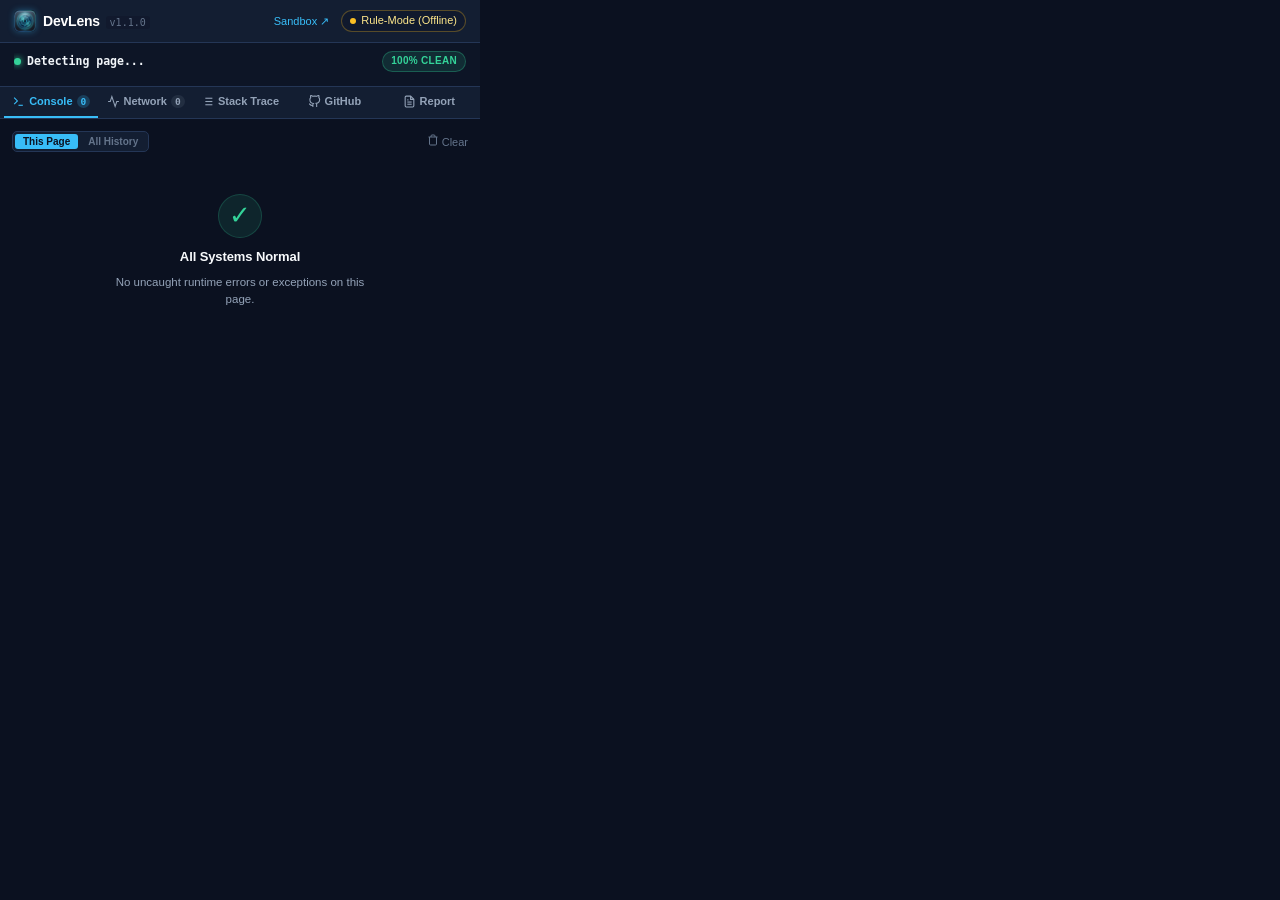
==== extension/popup/popup.html @ 3efe7715 "New Project" ====
<!DOCTYPE html>
<html lang="en">
<head>
  <meta charset="UTF-8">
  <meta name="viewport" content="width=device-width, initial-scale=1.0">
  <title>DevLens Diagnostics</title>
  <link rel="stylesheet" href="popup.css">
</head>
<body>
  <div class="app-container">
    <!-- 1. Permanent Main Header -->
    <header class="app-header">
      <div class="brand">
        <div class="brand-icon">
          <img src="../icons/icon48.png" alt="DevLens Logo" class="brand-logo-img" width="22" height="22">
        </div>
        <div class="brand-text">
          <span class="brand-name">DevLens</span>
          <span class="brand-version">v1.1.0</span>
        </div>
      </div>
      <div class="header-right">
        <button id="openSandboxBtn" class="header-link-btn" title="Open interactive test sandbox">Sandbox ↗</button>
        <div id="backendStatus" class="backend-pill offline" title="Checking local backend...">
          <span class="status-dot"></span>
          <span class="status-label">Checking...</span>
        </div>
      </div>
    </header>

    <!-- 2. Permanent Active Website Telemetry Strip -->
    <div class="site-telemetry-strip">
      <div class="telemetry-top-row">
        <div class="telemetry-site-info">
          <span class="pulse-dot"></span>
          <span id="currentDomain" class="site-domain" title="Active Page">Detecting page...</span>
        </div>
        <span id="healthBadge" class="health-pill clean">100% Clean</span>
      </div>
      <div id="techPillsContainer" class="site-tech-tags">
        <!-- Injected: e.g. React, Tailwind, Netlify -->
      </div>
    </div>

    <!-- 3. Navigation Tabs -->
    <nav class="nav-tabs">
      <button class="tab-btn active" data-tab="console">
        <svg width="13" height="13" viewBox="0 0 24 24" fill="none" stroke="currentColor" stroke-width="2"><polyline points="4 17 10 11 4 5"></polyline><line x1="12" y1="19" x2="20" y2="19"></line></svg>
        <span>Console</span>
        <span id="badgeErrors" class="tab-count">0</span>
      </button>
      <button class="tab-btn" data-tab="network">
        <svg width="13" height="13" viewBox="0 0 24 24" fill="none" stroke="currentColor" stroke-width="2"><polyline points="22 12 18 12 15 21 9 3 6 12 2 12"></polyline></svg>
        <span>Network</span>
        <span id="badgeNetwork" class="tab-count">0</span>
      </button>
      <button class="tab-btn" data-tab="stacktrace">
        <svg width="13" height="13" viewBox="0 0 24 24" fill="none" stroke="currentColor" stroke-width="2"><line x1="8" y1="6" x2="21" y2="6"></line><line x1="8" y1="12" x2="21" y2="12"></line><line x1="8" y1="18" x2="21" y2="18"></line><line x1="3" y1="6" x2="3.01" y2="6"></line><line x1="3" y1="12" x2="3.01" y2="12"></line><line x1="3" y1="18" x2="3.01" y2="18"></line></svg>
        <span>Stack Trace</span>
      </button>
      <button class="tab-btn" data-tab="github">
        <svg width="13" height="13" viewBox="0 0 24 24" fill="none" stroke="currentColor" stroke-width="2"><path d="M9 19c-5 1.5-5-2.5-7-3m14 6v-3.87a3.37 3.37 0 0 0-.94-2.61c3.14-.35 6.44-1.54 6.44-7A5.44 5.44 0 0 0 20 4.77 5.07 5.07 0 0 0 19.91 1S18.73.65 16 2.48a13.38 13.38 0 0 0-7 0C6.27.65 5.09 1 5.09 1A5.07 5.07 0 0 0 5 4.77a5.44 5.44 0 0 0-1.5 3.78c0 5.42 3.3 6.61 6.44 7A3.37 3.37 0 0 0 9 18.13V22"></path></svg>
        <span>GitHub</span>
      </button>
      <button class="tab-btn" data-tab="reports">
        <svg width="13" height="13" viewBox="0 0 24 24" fill="none" stroke="currentColor" stroke-width="2"><path d="M14 2H6a2 2 0 0 0-2 2v16a2 2 0 0 0 2 2h12a2 2 0 0 0 2-2V8z"></path><polyline points="14 2 14 8 20 8"></polyline><line x1="16" y1="13" x2="8" y2="13"></line><line x1="16" y1="17" x2="8" y2="17"></line><polyline points="10 9 9 9 8 9"></polyline></svg>
        <span>Report</span>
      </button>
    </nav>

    <!-- 4. Tab Panels (Strict Scrollable Viewport) -->
    <main class="panel-container">
      
      <!-- Panel 1: Console Errors -->
      <section id="tab-console" class="tab-panel active">
        <div class="panel-toolbar">
          <div class="scope-toggle">
            <button id="scopeThisPage" class="scope-btn active">This Page</button>
            <button id="scopeAllHistory" class="scope-btn">All History</button>
          </div>
          <button id="clearErrorsBtn" class="btn-ghost" title="Clear errors">
            <svg width="12" height="12" viewBox="0 0 24 24" fill="none" stroke="currentColor" stroke-width="2"><polyline points="3 6 5 6 21 6"></polyline><path d="M19 6v14a2 2 0 0 1-2 2H7a2 2 0 0 1-2-2V6m3 0V4a2 2 0 0 1 2-2h4a2 2 0 0 1 2 2v2"></path></svg>
            <span>Clear</span>
          </button>
        </div>
        <div id="errorsList" class="cards-list">
          <div class="empty-state">
            <div class="empty-icon">✓</div>
            <div class="empty-title">All Systems Normal</div>
            <p>No uncaught runtime errors or exceptions on this page.</p>
          </div>
        </div>
      </section>

      <!-- Panel 2: Network / API -->
      <section id="tab-network" class="tab-panel">
        <div class="panel-toolbar">
          <span class="toolbar-title">Network Anomalies</span>
          <button id="clearNetworkBtn" class="btn-ghost" title="Clear network">
            <svg width="12" height="12" viewBox="0 0 24 24" fill="none" stroke="currentColor" stroke-width="2"><polyline points="3 6 5 6 21 6"></polyline><path d="M19 6v14a2 2 0 0 1-2 2H7a2 2 0 0 1-2-2V6m3 0V4a2 2 0 0 1 2-2h4a2 2 0 0 1 2 2v2"></path></svg>
            <span>Clear</span>
          </button>
        </div>
        <div id="networkList" class="cards-list">
          <div class="empty-state">
            <div class="empty-icon">⚡</div>
            <div class="empty-title">Zero API Failures</div>
            <p>Monitored fetch and XHR calls are completing successfully.</p>
          </div>
        </div>
      </section>

      <!-- Panel 3: Stack Trace Analyzer -->
      <section id="tab-stacktrace" class="tab-panel">
        <div class="panel-toolbar">
          <span class="toolbar-title">Stack Trace Parser</span>
        </div>
        <div class="form-group">
          <textarea id="stacktraceInput" placeholder="Paste raw JavaScript or Python stack trace here..."></textarea>
          <button id="parseStacktraceBtn" class="btn-primary">
            <svg width="13" height="13" viewBox="0 0 24 24" fill="none" stroke="currentColor" stroke-width="2.2"><polygon points="5 3 19 12 5 21 5 3"></polygon></svg>
            <span>Analyze Trace</span>
          </button>
        </div>
        <div id="stacktraceResult" class="analysis-box hidden"></div>
      </section>

      <!-- Panel 4: GitHub Repository Analyzer -->
      <section id="tab-github" class="tab-panel">
        <div class="panel-toolbar">
          <span class="toolbar-title">Repository Health Auditor</span>
        </div>
        <div class="form-group row">
          <input type="text" id="githubRepoInput" placeholder="owner/repo (e.g. facebook/react)" />
          <button id="analyzeGithubBtn" class="btn-primary">
            <svg width="13" height="13" viewBox="0 0 24 24" fill="none" stroke="currentColor" stroke-width="2.2"><circle cx="11" cy="11" r="8"></circle><line x1="21" y1="21" x2="16.65" y2="16.65"></line></svg>
            <span>Audit</span>
          </button>
        </div>
        <div id="githubResult" class="analysis-box hidden"></div>
      </section>

      <!-- Panel 5: Reports & Export -->
      <section id="tab-reports" class="tab-panel">
        <div class="panel-toolbar">
          <span class="toolbar-title">Diagnostic Triage Report</span>
          <button id="clearAllBtn" class="btn-ghost-danger" title="Clear all session history">
            <svg width="12" height="12" viewBox="0 0 24 24" fill="none" stroke="currentColor" stroke-width="2"><polyline points="3 6 5 6 21 6"></polyline><path d="M19 6v14a2 2 0 0 1-2 2H7a2 2 0 0 1-2-2V6m3 0V4a2 2 0 0 1 2-2h4a2 2 0 0 1 2 2v2"></path></svg>
            Clear Data
          </button>
        </div>

        <div class="report-action-cards">
          <button id="exportMdBtn" class="action-card-btn primary">
            <div class="card-btn-icon">
              <svg width="16" height="16" viewBox="0 0 24 24" fill="none" stroke="currentColor" stroke-width="2"><path d="M14 2H6a2 2 0 0 0-2 2v16a2 2 0 0 0 2 2h12a2 2 0 0 0 2-2V8z"></path><polyline points="14 2 14 8 20 8"></polyline><line x1="16" y1="13" x2="8" y2="13"></line><line x1="16" y1="17" x2="8" y2="17"></line></svg>
            </div>
            <div class="card-btn-text">
              <span class="card-btn-title">Export Markdown</span>
              <span class="card-btn-subtitle">.md report for PRs & bugs</span>
            </div>
          </button>

          <button id="exportJsonBtn" class="action-card-btn">
            <div class="card-btn-icon">
              <svg width="16" height="16" viewBox="0 0 24 24" fill="none" stroke="currentColor" stroke-width="2"><polyline points="16 18 22 12 16 6"></polyline><polyline points="8 6 2 12 8 18"></polyline></svg>
            </div>
            <div class="card-btn-text">
              <span class="card-btn-title">Export JSON</span>
              <span class="card-btn-subtitle">Structured payload data</span>
            </div>
          </button>
        </div>

        <div class="preview-container">
          <div class="preview-header">
            <span class="preview-label">Report Preview</span>
            <button id="copyReportBtn" class="btn-copy" title="Copy preview to clipboard">
              <svg width="12" height="12" viewBox="0 0 24 24" fill="none" stroke="currentColor" stroke-width="2"><rect x="9" y="9" width="13" height="13" rx="2" ry="2"></rect><path d="M5 15H4a2 2 0 0 1-2-2V4a2 2 0 0 1 2-2h9a2 2 0 0 1 2 2v1"></path></svg>
              <span id="copyBtnText">Copy</span>
            </button>
          </div>
          <pre id="reportPreview">Click 'Export Markdown' to generate and preview report.</pre>
        </div>
      </section>

    </main>

    <!-- Diagnostic Details Drawer / Modal -->
    <div id="diagDrawer" class="drawer hidden">
      <div class="drawer-header">
        <span id="drawerTitle" class="drawer-title">Diagnostic Analysis</span>
        <button id="closeDrawerBtn" class="btn-close">&times;</button>
      </div>
      <div id="drawerBody" class="drawer-body">
        <!-- Injected dynamically -->
      </div>
    </div>

  </div>
  <script src="popup.js"></script>
</body>
</html>
---- extension/popup/popup.css ----
/* DevLens Modern Dark Theme - Clean & Stable Viewport */
:root {
  --bg-primary: #0B1120;
  --bg-secondary: #131E32;
  --bg-card: #182640;
  --bg-hover: #1E3152;
  --border-color: #243656;
  --border-light: rgba(56, 189, 248, 0.2);
  --text-primary: #F8FAFC;
  --text-secondary: #94A3B8;
  --text-muted: #64748B;
  --accent-blue: #38BDF8;
  --accent-blue-hover: #0EA5E9;
  --accent-red: #F87171;
  --accent-green: #34D399;
  --accent-amber: #FBBF24;
  --font-sans: -apple-system, BlinkMacSystemFont, "Segoe UI", Roboto, sans-serif;
  --font-mono: ui-monospace, SFMono-Regular, Menlo, Monaco, Consolas, monospace;
}

* {
  box-sizing: border-box;
  margin: 0;
  padding: 0;
}

html, body {
  width: 480px;
  background-color: var(--bg-primary);
  color: var(--text-primary);
  font-family: var(--font-sans);
  font-size: 13px;
  line-height: 1.45;
  margin: 0;
  padding: 0;
}

.app-container {
  display: flex;
  flex-direction: column;
  position: relative;
  max-height: 560px;
}

/* 1. Header */
.app-header {
  display: flex;
  justify-content: space-between;
  align-items: center;
  padding: 10px 14px;
  background: var(--bg-secondary);
  border-bottom: 1px solid var(--border-color);
  flex-shrink: 0;
}

.brand {
  display: flex;
  align-items: center;
  gap: 7px;
}

.brand-logo-img {
  border-radius: 5px;
  box-shadow: 0 0 6px rgba(56, 189, 248, 0.35);
  display: block;
}

.brand-name {
  font-size: 14px;
  font-weight: 700;
  color: #fff;
  letter-spacing: -0.2px;
}

.brand-version {
  font-size: 10px;
  color: var(--text-muted);
  background: rgba(15, 23, 42, 0.6);
  padding: 1px 4px;
  border-radius: 3px;
  margin-left: 2px;
  font-family: var(--font-mono);
}

.header-right {
  display: flex;
  align-items: center;
  gap: 8px;
}

.header-link-btn {
  background: none;
  border: none;
  color: var(--accent-blue);
  font-size: 11px;
  cursor: pointer;
  padding: 2px 4px;
}

.header-link-btn:hover {
  text-decoration: underline;
}

.backend-pill {
  display: flex;
  align-items: center;
  gap: 5px;
  font-size: 11px;
  padding: 2px 8px;
  border-radius: 9999px;
  background: rgba(15, 23, 42, 0.6);
  border: 1px solid var(--border-color);
}

.status-dot {
  width: 6px;
  height: 6px;
  border-radius: 50%;
  background-color: var(--text-muted);
}

.backend-pill.online .status-dot {
  background-color: var(--accent-green);
  box-shadow: 0 0 5px var(--accent-green);
}

.backend-pill.online {
  border-color: rgba(52, 211, 153, 0.3);
  color: #A7F3D0;
}

.backend-pill.offline .status-dot {
  background-color: var(--accent-amber);
}

.backend-pill.offline {
  border-color: rgba(251, 191, 36, 0.3);
  color: #FDE68A;
}

/* 2. Permanent Active Website Telemetry Strip */
.site-telemetry-strip {
  display: flex;
  flex-direction: column;
  gap: 6px;
  padding: 8px 14px;
  background: #0D1526;
  border-bottom: 1px solid var(--border-color);
  flex-shrink: 0;
}

.telemetry-top-row {
  display: flex;
  align-items: center;
  justify-content: space-between;
  gap: 8px;
}

.telemetry-site-info {
  display: flex;
  align-items: center;
  gap: 6px;
  overflow: hidden;
  flex: 1;
}

.pulse-dot {
  width: 7px;
  height: 7px;
  border-radius: 50%;
  background: var(--accent-green);
  box-shadow: 0 0 6px var(--accent-green);
  flex-shrink: 0;
}

.site-domain {
  font-family: var(--font-mono);
  font-size: 11.5px;
  font-weight: 600;
  color: #F1F5F9;
  white-space: nowrap;
  overflow: hidden;
  text-overflow: ellipsis;
}

.site-tech-tags {
  display: flex;
  flex-wrap: wrap;
  gap: 5px;
  align-items: center;
}

.tech-pill {
  font-size: 10px;
  font-weight: 600;
  padding: 2px 7px;
  border-radius: 4px;
  background: rgba(56, 189, 248, 0.1);
  border: 1px solid rgba(56, 189, 248, 0.22);
  color: var(--accent-blue);
  white-space: nowrap;
  letter-spacing: 0.1px;
}

.health-pill {
  font-size: 10px;
  font-weight: 700;
  padding: 2px 8px;
  border-radius: 9999px;
  text-transform: uppercase;
  white-space: nowrap;
  flex-shrink: 0;
  letter-spacing: 0.3px;
}

.health-pill.clean {
  background: rgba(52, 211, 153, 0.12);
  color: var(--accent-green);
  border: 1px solid rgba(52, 211, 153, 0.3);
}

.health-pill.warn {
  background: rgba(248, 113, 113, 0.12);
  color: var(--accent-red);
  border: 1px solid rgba(248, 113, 113, 0.3);
}

/* 3. Navigation Tabs */
.nav-tabs {
  display: flex;
  background: var(--bg-secondary);
  border-bottom: 1px solid var(--border-color);
  padding: 0 4px;
  flex-shrink: 0;
}

.tab-btn {
  flex: 1;
  background: none;
  border: none;
  border-bottom: 2px solid transparent;
  color: var(--text-secondary);
  padding: 8px 3px;
  font-size: 11px;
  font-weight: 600;
  cursor: pointer;
  display: flex;
  justify-content: center;
  align-items: center;
  gap: 4px;
  white-space: nowrap;
  transition: all 0.15s ease;
}

.tab-btn svg {
  flex-shrink: 0;
}

.tab-btn:hover {
  color: var(--text-primary);
}

.tab-btn.active {
  color: var(--accent-blue);
  border-bottom-color: var(--accent-blue);
}

.tab-count {
  font-size: 9.5px;
  padding: 1px 4px;
  border-radius: 8px;
  background: rgba(148, 163, 184, 0.12);
  font-family: var(--font-mono);
}

.tab-btn.active .tab-count {
  background: rgba(56, 189, 248, 0.2);
  color: var(--accent-blue);
}

/* 4. Scrollable Main Container */
.panel-container {
  padding: 12px;
  flex: 1;
  overflow-y: auto;
  overflow-x: hidden;
}

.tab-panel {
  display: none;
}

.tab-panel.active {
  display: block;
}

.panel-toolbar {
  display: flex;
  justify-content: space-between;
  align-items: center;
  margin-bottom: 10px;
}

.toolbar-title {
  font-size: 11px;
  font-weight: 700;
  color: var(--text-secondary);
  text-transform: uppercase;
  letter-spacing: 0.5px;
}

/* Scope Toggle */
.scope-toggle {
  display: flex;
  background: var(--bg-secondary);
  border: 1px solid var(--border-color);
  border-radius: 5px;
  padding: 2px;
  gap: 2px;
}

.scope-btn {
  background: none;
  border: none;
  color: var(--text-muted);
  font-size: 10px;
  font-weight: 600;
  padding: 2px 8px;
  border-radius: 3px;
  cursor: pointer;
  transition: all 0.15s;
}

.scope-btn.active {
  background: var(--accent-blue);
  color: #0B1120;
}

/* Presets & Buttons */
.preset-pills {
  display: flex;
  gap: 4px;
}

.preset-btn {
  background: var(--bg-card);
  border: 1px solid var(--border-color);
  color: var(--text-secondary);
  font-size: 10px;
  padding: 2px 6px;
  border-radius: 4px;
  cursor: pointer;
}

.preset-btn:hover {
  border-color: var(--accent-blue);
  color: var(--accent-blue);
}

/* Cards & Lists */
.cards-list {
  display: flex;
  flex-direction: column;
  gap: 8px;
}

.item-card {
  background: var(--bg-card);
  border: 1px solid var(--border-color);
  border-radius: 6px;
  padding: 10px;
  display: flex;
  flex-direction: column;
  gap: 6px;
}

.item-card:hover {
  border-color: var(--accent-blue);
}

.item-header {
  display: flex;
  justify-content: space-between;
  align-items: center;
}

.badge-tag {
  font-size: 10px;
  font-weight: 700;
  padding: 1px 5px;
  border-radius: 3px;
  font-family: var(--font-mono);
  text-transform: uppercase;
}

.badge-error {
  background: rgba(248, 113, 113, 0.15);
  color: var(--accent-red);
}

.badge-status {
  background: rgba(251, 191, 36, 0.15);
  color: var(--accent-amber);
}

.badge-status.red {
  background: rgba(248, 113, 113, 0.15);
  color: var(--accent-red);
}

.item-title {
  font-family: var(--font-mono);
  font-size: 11.5px;
  color: #F1F5F9;
  word-break: break-all;
}

.item-meta {
  font-size: 11px;
  color: var(--text-muted);
  display: flex;
  justify-content: space-between;
  align-items: center;
}

.btn-mini {
  background: var(--bg-secondary);
  border: 1px solid var(--border-color);
  color: var(--accent-blue);
  font-size: 11px;
  padding: 2px 7px;
  border-radius: 4px;
  cursor: pointer;
}

.btn-mini:hover {
  background: var(--accent-blue);
  color: #0B1120;
}

/* Empty States */
.empty-state {
  text-align: center;
  padding: 32px 16px 24px;
  color: var(--text-muted);
  display: flex;
  flex-direction: column;
  align-items: center;
  gap: 8px;
}

.empty-icon {
  font-size: 26px;
  color: var(--accent-green);
  display: flex;
  align-items: center;
  justify-content: center;
  width: 44px;
  height: 44px;
  border-radius: 50%;
  background: rgba(52, 211, 153, 0.1);
  border: 1px solid rgba(52, 211, 153, 0.2);
  margin-bottom: 2px;
}

.empty-title {
  font-size: 13px;
  font-weight: 700;
  color: #F8FAFC;
  letter-spacing: -0.1px;
}

.empty-state p {
  font-size: 11.5px;
  max-width: 280px;
  line-height: 1.45;
  color: var(--text-secondary);
}

.mini-action {
  margin-top: 6px;
  font-size: 11px;
  padding: 5px 10px;
}

/* Forms & Inputs */
.form-group {
  display: flex;
  flex-direction: column;
  gap: 8px;
  margin-bottom: 10px;
}

.form-group.row {
  flex-direction: row;
  align-items: stretch;
  gap: 6px;
}

textarea, input[type="text"] {
  background: var(--bg-card);
  border: 1px solid var(--border-color);
  border-radius: 6px;
  color: var(--text-primary);
  font-family: var(--font-mono);
  font-size: 11.5px;
  padding: 8px 10px;
  outline: none;
  width: 100%;
  box-sizing: border-box;
}

textarea {
  min-height: 90px;
  resize: vertical;
}

textarea:focus, input[type="text"]:focus {
  border-color: var(--accent-blue);
}

.btn-primary {
  background: var(--accent-blue);
  color: #0B1120;
  border: none;
  font-weight: 700;
  font-size: 11.5px;
  padding: 8px 14px;
  border-radius: 6px;
  cursor: pointer;
  display: inline-flex;
  align-items: center;
  justify-content: center;
  gap: 6px;
  white-space: nowrap;
  transition: all 0.15s ease;
}

.btn-primary:hover {
  background: var(--accent-blue-hover);
  transform: translateY(-1px);
}

.btn-primary svg {
  flex-shrink: 0;
}

.btn-secondary {
  background: var(--bg-secondary);
  color: var(--text-primary);
  border: 1px solid var(--border-color);
  font-weight: 500;
  padding: 6px 12px;
  border-radius: 5px;
  cursor: pointer;
}

.btn-secondary:hover {
  background: var(--bg-hover);
}

.btn-danger {
  background: rgba(248, 113, 113, 0.12);
  color: var(--accent-red);
  border: 1px solid rgba(248, 113, 113, 0.3);
  font-weight: 500;
  padding: 6px 12px;
  border-radius: 5px;
  cursor: pointer;
}

.btn-ghost {
  background: none;
  border: none;
  color: var(--text-muted);
  font-size: 11px;
  cursor: pointer;
}

.btn-ghost:hover {
  color: var(--text-primary);
}

/* Analysis Boxes */
.analysis-box {
  background: var(--bg-card);
  border: 1px solid var(--border-color);
  border-radius: 6px;
  padding: 10px;
  display: flex;
  flex-direction: column;
  gap: 6px;
}

.analysis-box.hidden, .drawer.hidden {
  display: none !important;
}

.checklist {
  list-style: none;
}

.checklist li {
  padding: 2px 0;
  font-size: 11px;
}

.checklist li.pass { color: var(--accent-green); }
.checklist li.fail { color: var(--accent-red); }

/* Reports View */
.section-desc {
  font-size: 11px;
  color: var(--text-muted);
  margin-bottom: 10px;
}

/* Modern Report Action Cards */
.report-action-cards {
  display: grid;
  grid-template-columns: 1fr 1fr;
  gap: 8px;
  margin-bottom: 12px;
}

.action-card-btn {
  background: var(--bg-card);
  border: 1px solid var(--border-color);
  border-radius: 8px;
  padding: 10px 12px;
  display: flex;
  align-items: center;
  gap: 10px;
  cursor: pointer;
  text-align: left;
  transition: all 0.15s ease;
}

.action-card-btn:hover {
  border-color: var(--accent-blue);
  background: var(--bg-hover);
  transform: translateY(-1px);
}

.action-card-btn.primary {
  background: linear-gradient(135deg, rgba(56, 189, 248, 0.12) 0%, rgba(14, 165, 233, 0.05) 100%);
  border-color: rgba(56, 189, 248, 0.3);
}

.action-card-btn.primary:hover {
  border-color: var(--accent-blue);
  background: linear-gradient(135deg, rgba(56, 189, 248, 0.2) 0%, rgba(14, 165, 233, 0.1) 100%);
}

.card-btn-icon {
  color: var(--accent-blue);
  display: flex;
  align-items: center;
  flex-shrink: 0;
}

.card-btn-text {
  display: flex;
  flex-direction: column;
  gap: 1px;
}

.card-btn-title {
  font-size: 11px;
  font-weight: 700;
  color: #fff;
}

.card-btn-subtitle {
  font-size: 9.5px;
  color: var(--text-muted);
  white-space: nowrap;
}

.btn-ghost-danger {
  background: none;
  border: none;
  color: rgba(248, 113, 113, 0.7);
  font-size: 10.5px;
  cursor: pointer;
  display: flex;
  align-items: center;
  gap: 4px;
  padding: 2px 6px;
  border-radius: 4px;
  transition: all 0.15s;
}

.btn-ghost-danger:hover {
  color: var(--accent-red);
  background: rgba(248, 113, 113, 0.1);
}

/* Preview Header & Container */
.preview-container {
  display: flex;
  flex-direction: column;
  gap: 6px;
}

.preview-header {
  display: flex;
  justify-content: space-between;
  align-items: center;
}

.preview-label {
  font-size: 10px;
  color: var(--text-muted);
  font-weight: 700;
  text-transform: uppercase;
  letter-spacing: 0.5px;
}

.btn-copy {
  background: var(--bg-card);
  border: 1px solid var(--border-color);
  color: var(--text-secondary);
  font-size: 10px;
  font-weight: 600;
  padding: 2px 7px;
  border-radius: 4px;
  cursor: pointer;
  display: flex;
  align-items: center;
  gap: 4px;
  transition: all 0.15s;
}

.btn-copy:hover {
  color: var(--accent-blue);
  border-color: var(--accent-blue);
}

.btn-copy.copied {
  color: var(--accent-green);
  border-color: var(--accent-green);
}

#reportPreview {
  background: #070B14;
  border: 1px solid var(--border-color);
  padding: 10px 12px;
  border-radius: 6px;
  font-family: var(--font-mono);
  font-size: 11px;
  max-height: 150px;
  overflow-y: auto;
  white-space: pre-wrap;
  color: #E2E8F0;
  line-height: 1.45;
}

/* Modal Drawer */
.drawer {
  position: absolute;
  top: 0;
  left: 0;
  right: 0;
  bottom: 0;
  background: var(--bg-primary);
  z-index: 50;
  padding: 14px;
  display: flex;
  flex-direction: column;
  overflow-y: auto;
}

.drawer-header {
  display: flex;
  justify-content: space-between;
  align-items: center;
  border-bottom: 1px solid var(--border-color);
  padding-bottom: 8px;
  margin-bottom: 10px;
}

.drawer-title {
  font-weight: 700;
  font-size: 13px;
}

.btn-close {
  background: none;
  border: none;
  color: var(--text-muted);
  font-size: 18px;
  cursor: pointer;
  line-height: 1;
  padding: 2px;
  border-radius: 4px;
}

.btn-close:hover {
  color: var(--text-primary);
  background: var(--bg-hover);
}

/* Custom Sleek Scrollbars */
::-webkit-scrollbar {
  width: 5px;
  height: 5px;
}

::-webkit-scrollbar-track {
  background: rgba(15, 23, 42, 0.4);
}

::-webkit-scrollbar-thumb {
  background: var(--border-color);
  border-radius: 4px;
}

::-webkit-scrollbar-thumb:hover {
  background: var(--accent-blue);
}
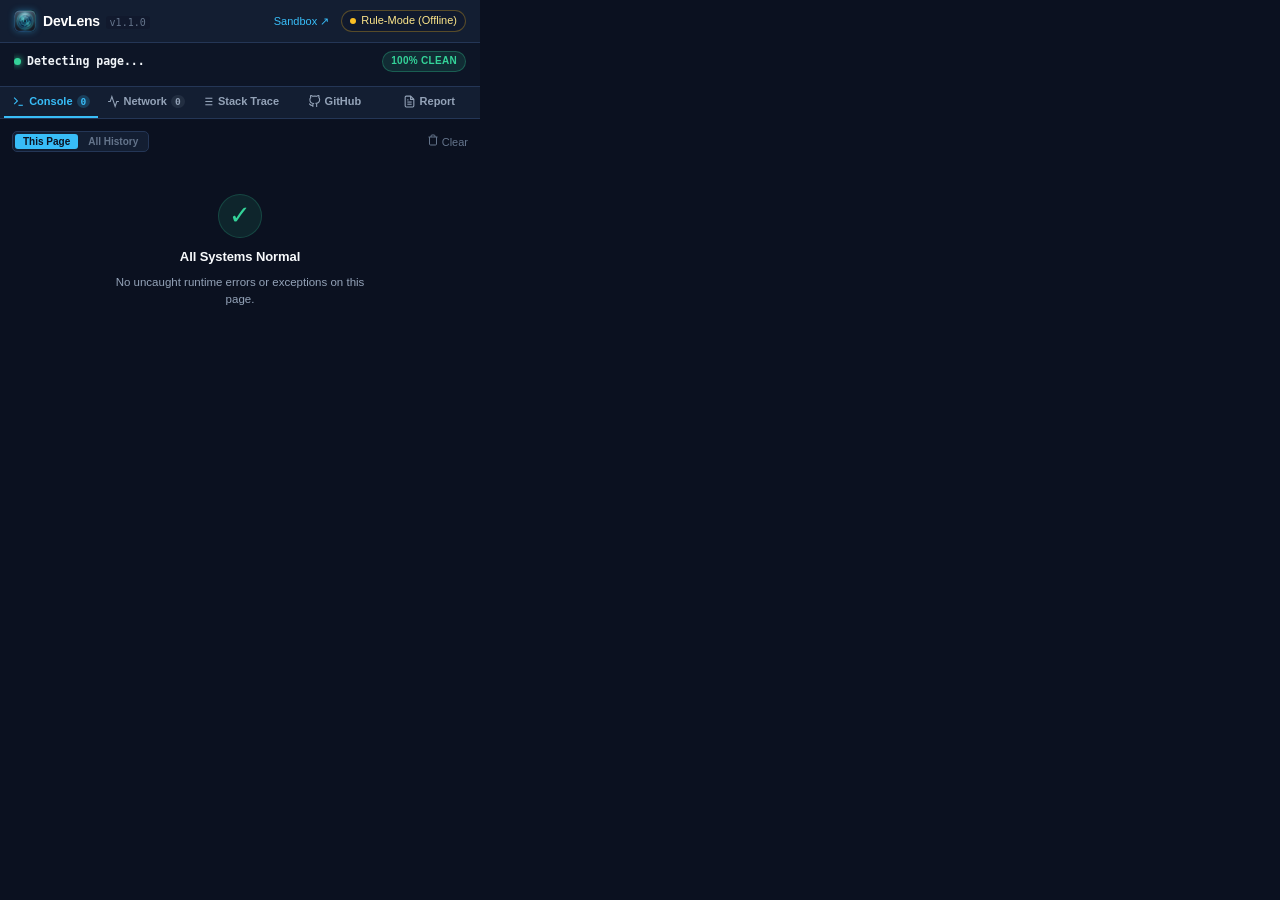
==== commit e0b92c3d: "feat: add network analyzer module and backend virtual environment" ====
--- a/extension/popup/popup.html
+++ b/extension/popup/popup.html
@@ -16,7 +16,7 @@
         </div>
         <div class="brand-text">
           <span class="brand-name">DevLens</span>
-          <span class="brand-version">v1.1.0</span>
+          <span class="brand-version">v1.1.0 </span>
         </div>
       </div>
       <div class="header-right">
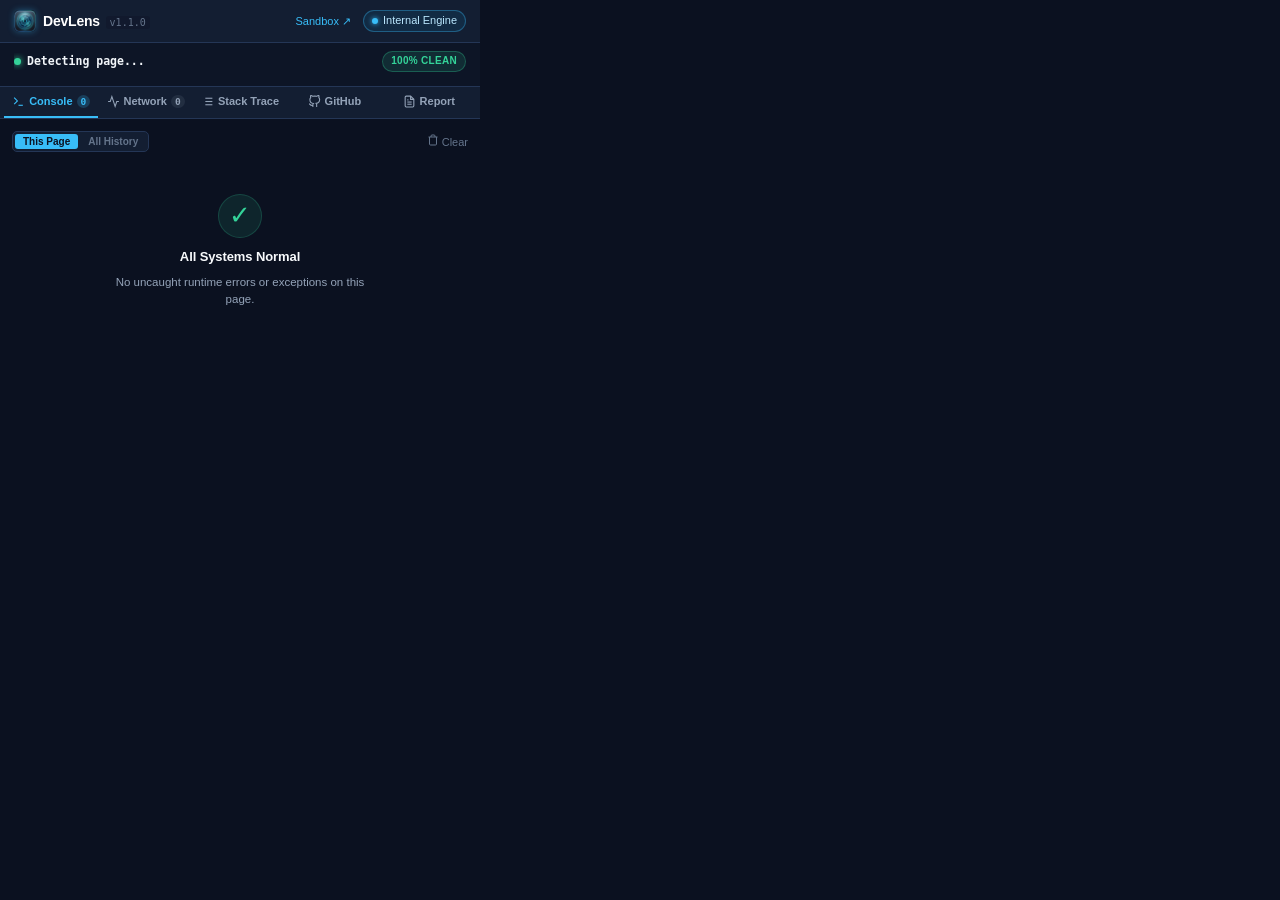
==== commit 2b8968ad: "feat: add native client-side internal diagnostics engine so users need zero backend setup" ====
--- a/extension/popup/popup.html
+++ b/extension/popup/popup.html
@@ -198,6 +198,7 @@
     </div>
 
   </div>
+  <script src="internal_engine.js"></script>
   <script src="popup.js"></script>
 </body>
 </html>
--- a/extension/popup/popup.css
+++ b/extension/popup/popup.css
@@ -138,6 +138,17 @@
   color: #FDE68A;
 }
 
+.backend-pill.internal .status-dot {
+  background-color: var(--accent-blue);
+  box-shadow: 0 0 5px var(--accent-blue);
+}
+
+.backend-pill.internal {
+  border-color: rgba(56, 189, 248, 0.35);
+  color: #BAE6FD;
+  background: rgba(14, 165, 233, 0.1);
+}
+
 /* 2. Permanent Active Website Telemetry Strip */
 .site-telemetry-strip {
   display: flex;
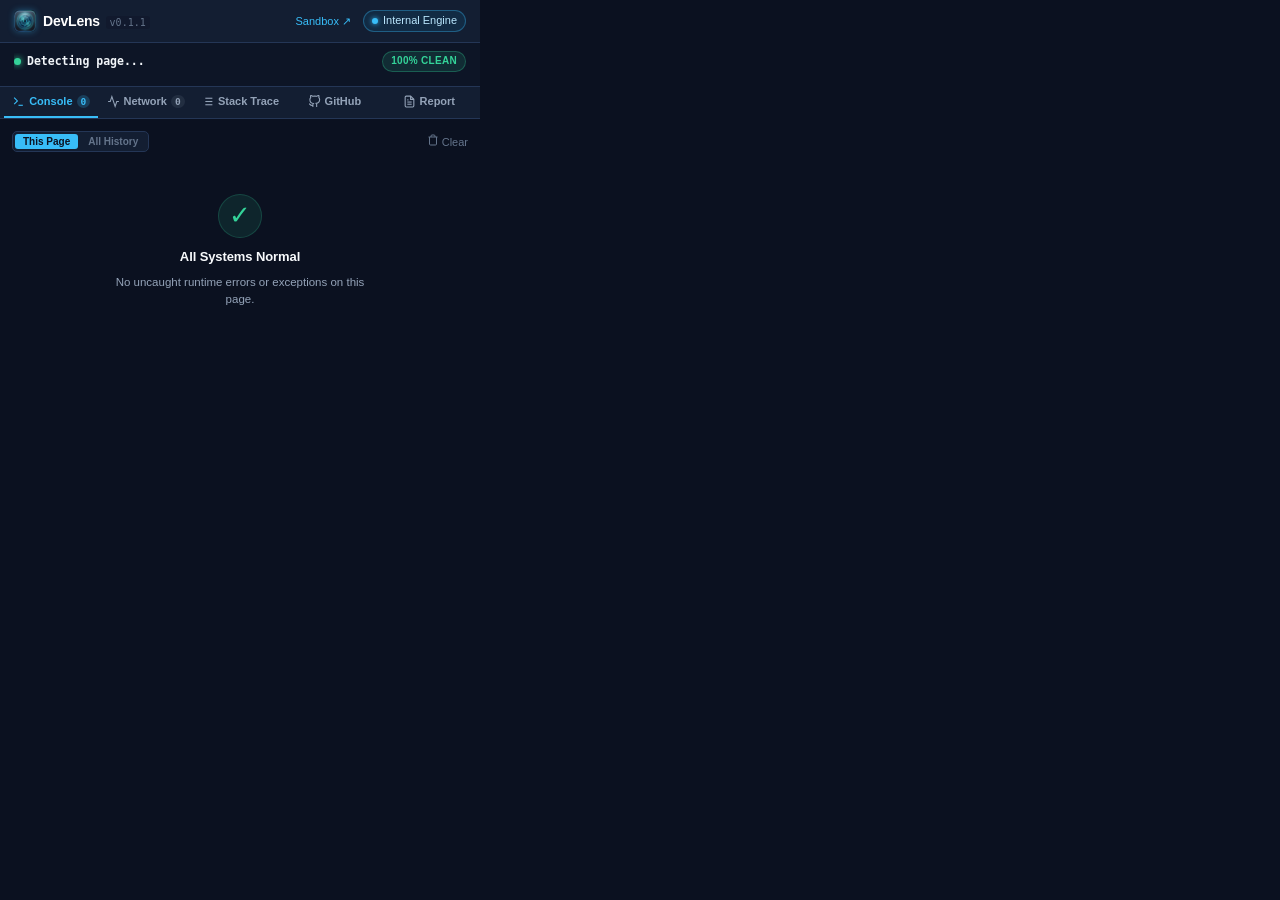
==== commit 5a627e31: "fix: synchronize extension version to v0.1.1 to match release tag and manifest" ====
--- a/extension/popup/popup.html
+++ b/extension/popup/popup.html
@@ -16,7 +16,7 @@
         </div>
         <div class="brand-text">
           <span class="brand-name">DevLens</span>
-          <span class="brand-version">v1.1.0 </span>
+          <span class="brand-version">v0.1.1</span>
         </div>
       </div>
       <div class="header-right">
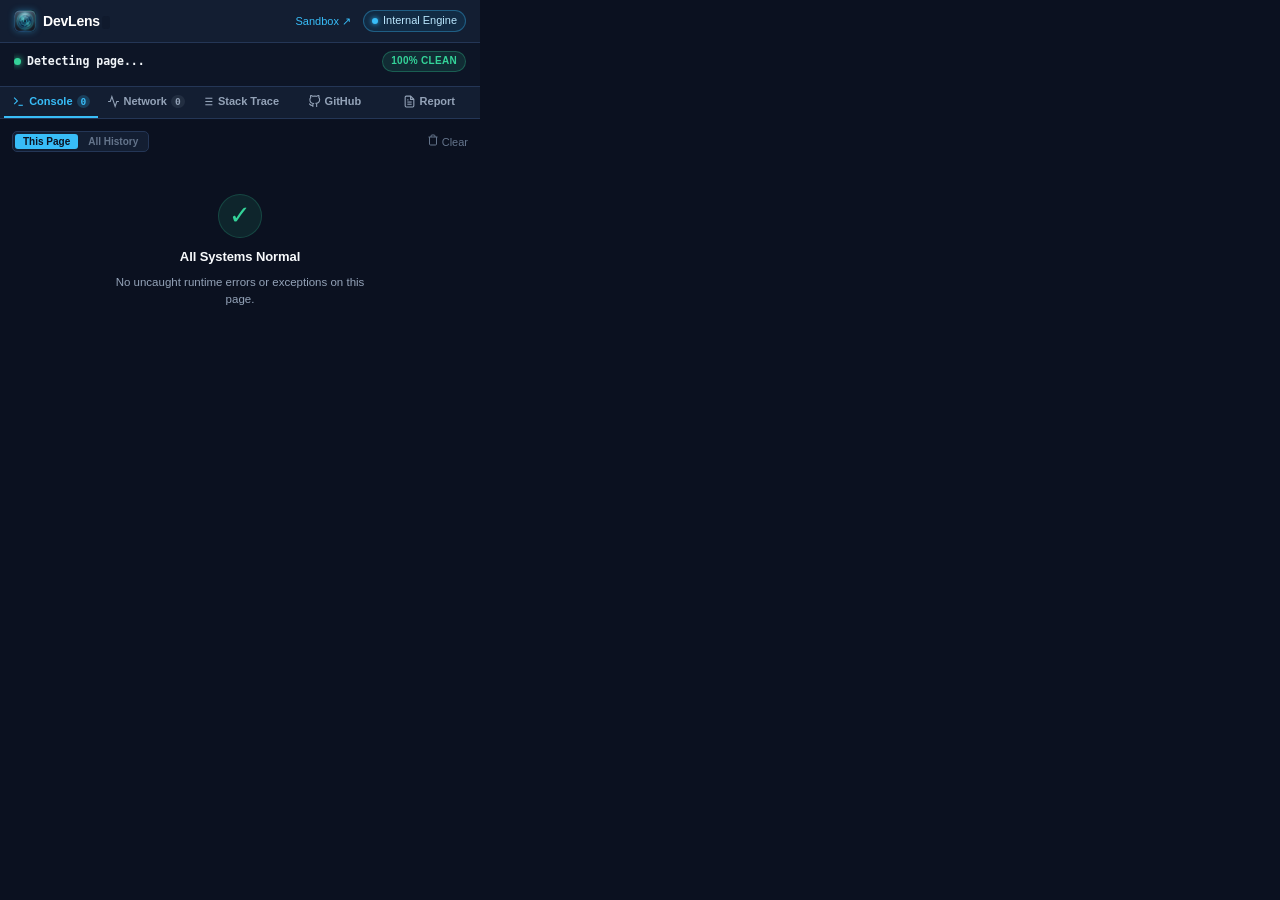
==== commit 8dc379b7: "refactor: eliminate hardcoded version in HTML; pull dynamically from chrome.runtime.getManifest()" ====
--- a/extension/popup/popup.html
+++ b/extension/popup/popup.html
@@ -16,7 +16,7 @@
         </div>
         <div class="brand-text">
           <span class="brand-name">DevLens</span>
-          <span class="brand-version">v0.1.1</span>
+          <span id="extensionVersion" class="brand-version"></span>
         </div>
       </div>
       <div class="header-right">
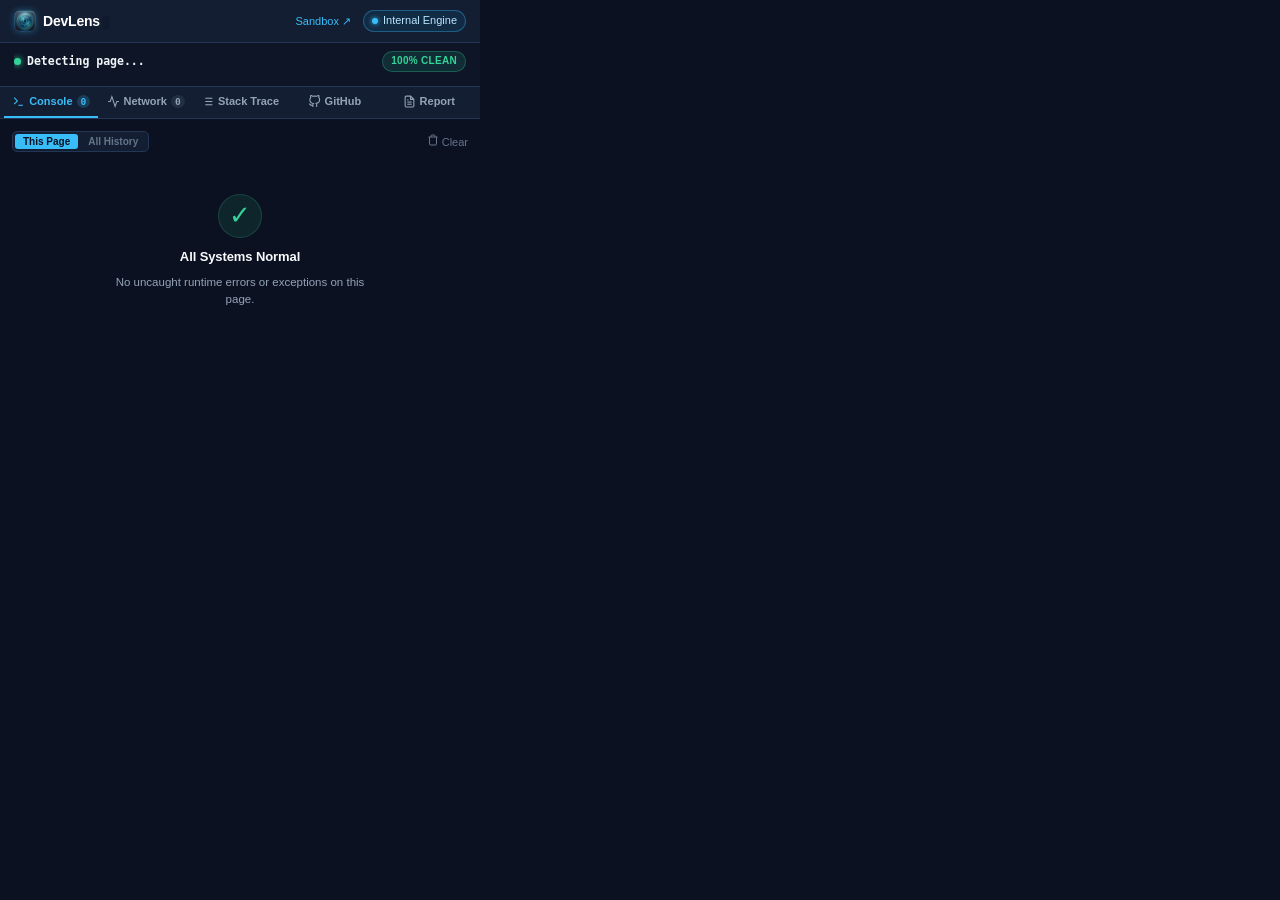
==== commit bd132a4b: "feat: add 1-click +JS Sample and +Python Sample demonstration buttons to Stack Trace parser" ====
--- a/extension/popup/popup.html
+++ b/extension/popup/popup.html
@@ -114,9 +114,13 @@
       <section id="tab-stacktrace" class="tab-panel">
         <div class="panel-toolbar">
           <span class="toolbar-title">Stack Trace Parser</span>
+          <div style="display:flex;gap:6px;">
+            <button id="loadJsSampleBtn" class="btn-ghost" title="Load sample JavaScript error trace" style="font-size:10px;padding:2px 8px;border-radius:4px;">+ JS Sample</button>
+            <button id="loadPySampleBtn" class="btn-ghost" title="Load sample Python traceback" style="font-size:10px;padding:2px 8px;border-radius:4px;">+ Python Sample</button>
+          </div>
         </div>
         <div class="form-group">
-          <textarea id="stacktraceInput" placeholder="Paste raw JavaScript or Python stack trace here..."></textarea>
+          <textarea id="stacktraceInput" placeholder="Paste raw JavaScript or Python stack trace here, or click '+ JS Sample' above..."></textarea>
           <button id="parseStacktraceBtn" class="btn-primary">
             <svg width="13" height="13" viewBox="0 0 24 24" fill="none" stroke="currentColor" stroke-width="2.2"><polygon points="5 3 19 12 5 21 5 3"></polygon></svg>
             <span>Analyze Trace</span>
--- a/extension/popup/popup.css
+++ b/extension/popup/popup.css
@@ -149,6 +149,24 @@
   background: rgba(14, 165, 233, 0.1);
 }
 
+.backend-pill.update-available {
+  border-color: rgba(244, 63, 94, 0.5);
+  color: #FECDD3;
+  background: rgba(225, 29, 72, 0.2);
+  animation: pulse-update 1.5s infinite;
+}
+
+.backend-pill.update-available .status-dot {
+  background-color: #F43F5E;
+  box-shadow: 0 0 7px #F43F5E;
+}
+
+@keyframes pulse-update {
+  0% { opacity: 0.85; transform: scale(1); }
+  50% { opacity: 1; transform: scale(1.03); }
+  100% { opacity: 0.85; transform: scale(1); }
+}
+
 /* 2. Permanent Active Website Telemetry Strip */
 .site-telemetry-strip {
   display: flex;
